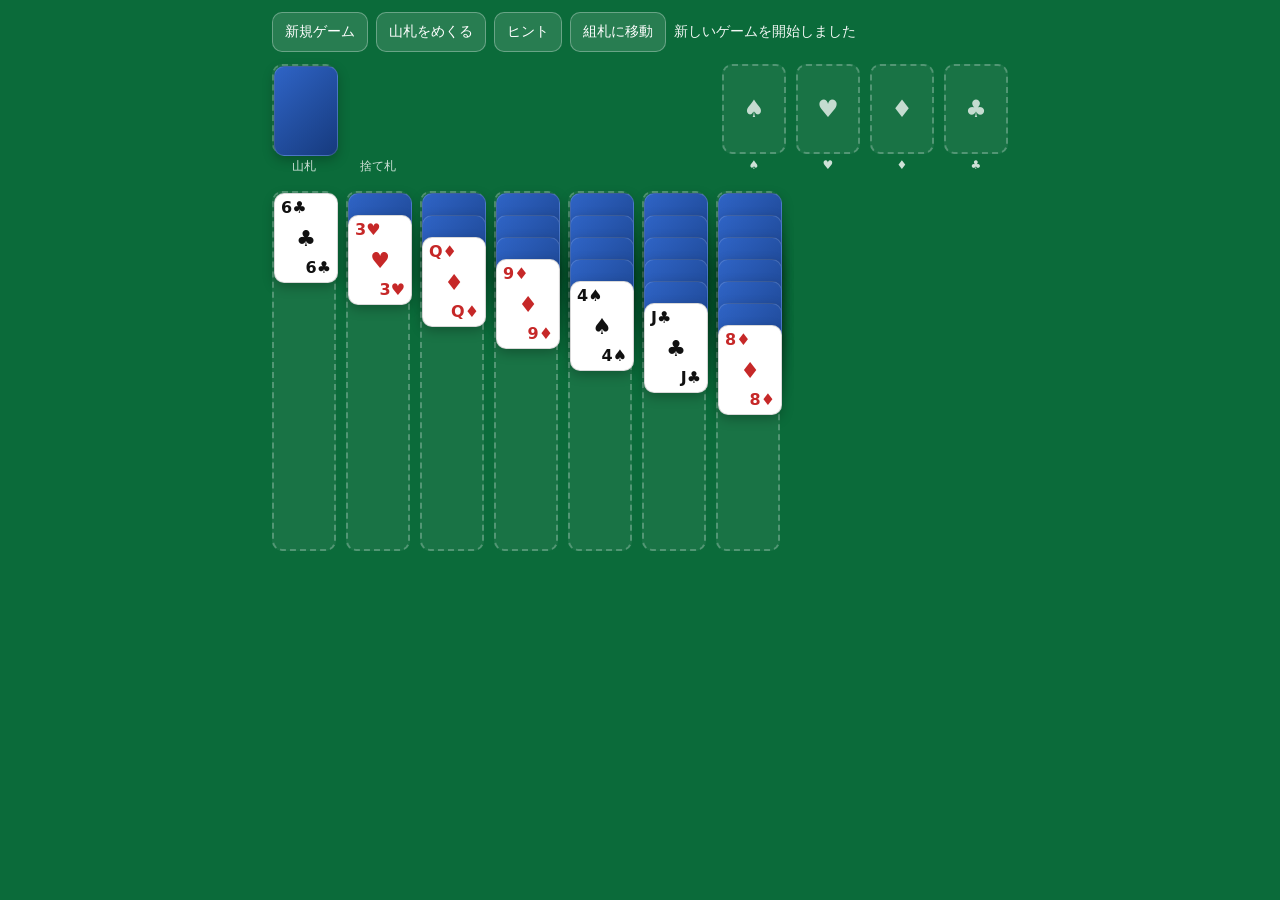
==== Minimalsolitaire_rev2.html @ af6b7f28 "Add files via upload" ====
<!--
Minimal Solitaire
Version: rev2
Updated: 2026-04-17
Source: (URL)

MIT License - Copyright (c) 2026 はいでい / fragment
-->
<!doctype html>
<html lang="ja">
<head>
  <meta charset="UTF-8" />
  <meta name="viewport" content="width=device-width, initial-scale=1, viewport-fit=cover" />
  <title>Minimal Solitaire</title>
  <link rel="manifest" href="manifest.json">
  <meta name="theme-color" content="#0b6b3a">
  <style>
    :root {
      --bg: #0b6b3a;
      --panel: rgba(255,255,255,0.12);
      --line: rgba(255,255,255,0.25);
      --text: #ffffff;
      --card-bg: #ffffff;
      --card-back: #1f4ea3;
      --black: #111111;
      --red: #c62828;
      --shadow: 0 4px 12px rgba(0,0,0,0.25);
      --card-w: 64px;
      --card-h: 90px;
      --gap: 10px;
      --radius: 10px;
    }

    * { box-sizing: border-box; }

    body {
      margin: 0;
      font-family: system-ui, -apple-system, BlinkMacSystemFont, "Segoe UI", sans-serif;
      background: var(--bg);
      color: var(--text);
      min-height: 100vh;
      user-select: none;
      -webkit-user-select: none;
      touch-action: manipulation;
    }

    .app {
      max-width: 760px;
      margin: 0 auto;
      padding: 12px;
    }

    .toolbar {
      display: flex;
      gap: 8px;
      flex-wrap: wrap;
      align-items: center;
      margin-bottom: 12px;
    }

    button {
      border: 1px solid rgba(255,255,255,0.3);
      background: rgba(255,255,255,0.12);
      color: white;
      border-radius: 10px;
      padding: 10px 12px;
      font-size: 14px;
      cursor: pointer;
    }

    button:active { transform: translateY(1px); }

    .status {
      font-size: 14px;
      opacity: 0.95;
    }

    .top-row {
      display: grid;
      grid-template-columns: repeat(2, var(--card-w)) 1fr repeat(4, var(--card-w));
      gap: var(--gap);
      align-items: start;
      margin-bottom: 16px;
    }

    .pile, .foundation, .tableau {
      width: var(--card-w);
      min-height: var(--card-h);
      border: 2px dashed var(--line);
      border-radius: var(--radius);
      position: relative;
      background: rgba(255,255,255,0.06);
    }

    .waste {
      border-style: solid;
      border-color: transparent;
      background: transparent;
    }

    .spacer { min-width: 1px; }

    .tableau-row {
      display: grid;
      grid-template-columns: repeat(7, var(--card-w));
      gap: var(--gap);
      align-items: start;
    }

    .tableau {
      min-height: 360px;
    }

    .card {
      width: var(--card-w);
      height: var(--card-h);
      border-radius: var(--radius);
      background: var(--card-bg);
      color: var(--black);
      box-shadow: var(--shadow);
      border: 1px solid rgba(0,0,0,0.15);
      position: absolute;
      left: 0;
      display: flex;
      flex-direction: column;
      justify-content: space-between;
      padding: 6px;
      font-weight: 700;
      cursor: pointer;
    }

    .card.red { color: var(--red); }

    .card.back {
      background: linear-gradient(135deg, #2f64c6, #163a7d);
      color: transparent;
      border-color: rgba(255,255,255,0.15);
    }

    .card.selected {
      outline: 3px solid #ffd54f;
      transform: translateY(-2px);
    }

    .corner {
      line-height: 1;
      font-size: 16px;
    }

    .center {
      text-align: center;
      font-size: 22px;
      margin-top: auto;
      margin-bottom: auto;
    }

    .placeholder {
      position: absolute;
      inset: 0;
      display: grid;
      place-items: center;
      color: rgba(255,255,255,0.75);
      font-size: 24px;
      font-weight: 700;
    }

    .pile-label {
      text-align: center;
      font-size: 12px;
      margin-top: 4px;
      opacity: 0.8;
    }

    @media (max-width: 560px) {
      :root {
        --card-w: 44px;
        --card-h: 66px;
        --gap: 6px;
      }

      .corner { font-size: 12px; }
      .center { font-size: 16px; }
      button { font-size: 13px; padding: 8px 10px; }
      .status { font-size: 13px; }
      .tableau { min-height: 300px; }
    }
  </style>
</head>
<body>
  <div class="app">
    <div class="toolbar">
      <button id="newGameBtn">新規ゲーム</button>
      <button id="drawBtn">山札をめくる</button>
      <button id="hintBtn">ヒント</button>
      <button id="autoBtn">組札に移動</button>
      <div class="status" id="status">カードをタップして選択 → 移動先をタップ</div>
    </div>

    <div class="top-row">
      <div>
        <div class="pile" id="stock"></div>
        <div class="pile-label">山札</div>
      </div>
      <div>
        <div class="pile waste" id="waste"></div>
        <div class="pile-label">捨て札</div>
      </div>
      <div class="spacer"></div>
      <div>
        <div class="foundation" data-foundation="0"></div>
        <div class="pile-label">♠</div>
      </div>
      <div>
        <div class="foundation" data-foundation="1"></div>
        <div class="pile-label">♥</div>
      </div>
      <div>
        <div class="foundation" data-foundation="2"></div>
        <div class="pile-label">♦</div>
      </div>
      <div>
        <div class="foundation" data-foundation="3"></div>
        <div class="pile-label">♣</div>
      </div>
    </div>

    <div class="tableau-row" id="tableauRow"></div>
  </div>

  <script>
    const suits = ["♠", "♥", "♦", "♣"];
    const ranks = ["A", "2", "3", "4", "5", "6", "7", "8", "9", "10", "J", "Q", "K"];
    const foundationSuitOrder = ["♠", "♥", "♦", "♣"];

    let state = null;
    let selected = null;

    function createCardId(suit, rank) {
      if (globalThis.crypto && typeof globalThis.crypto.randomUUID === "function") {
        return `${suit}-${rank}-${globalThis.crypto.randomUUID()}`;
      }
      return `${suit}-${rank}-${Date.now()}-${Math.random()}`;
    }

    function createDeck() {
      const deck = [];
      for (const suit of suits) {
        for (let rank = 1; rank <= 13; rank++) {
          deck.push({
            id: createCardId(suit, rank),
            suit,
            rank,
            faceUp: false,
          });
        }
      }
      return deck;
    }

    function shuffle(array) {
      const arr = [...array];
      for (let i = arr.length - 1; i > 0; i--) {
        const j = Math.floor(Math.random() * (i + 1));
        [arr[i], arr[j]] = [arr[j], arr[i]];
      }
      return arr;
    }

    function cardColor(card) {
      return card.suit === "♥" || card.suit === "♦" ? "red" : "black";
    }

    function rankLabel(rank) {
      return ranks[rank - 1];
    }

    function setStatus(text) {
      document.getElementById("status").textContent = text;
    }

    function newGame() {
      const deck = shuffle(createDeck());
      const tableau = Array.from({ length: 7 }, () => []);

      for (let col = 0; col < 7; col++) {
        for (let i = 0; i <= col; i++) {
          const card = deck.pop();
          card.faceUp = i === col;
          tableau[col].push(card);
        }
      }

      state = {
        stock: deck,
        waste: [],
        foundations: [[], [], [], []],
        tableau,
      };

      selected = null;
      setStatus("新しいゲームを開始しました");
      render();
      runSelfChecks();
    }

    function topFaceUpCardIndex(column) {
      for (let i = 0; i < column.length; i++) {
        if (column[i].faceUp) return i;
      }
      return column.length;
    }

    function canPlaceOnTableau(card, targetColumn) {
      if (targetColumn.length === 0) return card.rank === 13;
      const top = targetColumn[targetColumn.length - 1];
      if (!top.faceUp) return false;
      return cardColor(card) !== cardColor(top) && card.rank === top.rank - 1;
    }

    function canPlaceOnFoundation(card, foundationIndex) {
      const pile = state.foundations[foundationIndex];
      const expectedSuit = foundationSuitOrder[foundationIndex];
      if (card.suit !== expectedSuit) return false;
      if (pile.length === 0) return card.rank === 1;
      const top = pile[pile.length - 1];
      return card.rank === top.rank + 1;
    }

    function revealLastIfNeeded(columnIndex) {
      const column = state.tableau[columnIndex];
      if (column.length > 0) {
        const top = column[column.length - 1];
        if (!top.faceUp) top.faceUp = true;
      }
    }

    function recycleWasteToStock() {
      if (state.waste.length === 0) return false;
      const recycled = state.waste.slice().reverse();
      recycled.forEach((card) => {
        card.faceUp = false;
      });
      state.stock = recycled;
      state.waste = [];
      return true;
    }

    function drawFromStock() {
      selected = null;

      if (state.stock.length > 0) {
        const card = state.stock.pop();
        card.faceUp = true;
        state.waste.push(card);
        render();
        setStatus("山札を1枚めくりました");
        return;
      }

      if (recycleWasteToStock()) {
        render();
        setStatus("捨て札を山札に戻しました");
        return;
      }

      render();
      setStatus("これ以上めくれるカードがありません");
    }

    function selectWaste() {
      if (state.waste.length === 0) return;
      selected = { source: "waste" };
      setStatus("捨て札の一番上を選択中");
      render();
    }

    function selectTableau(columnIndex, cardIndex) {
      const column = state.tableau[columnIndex];
      const card = column[cardIndex];
      if (!card.faceUp) return;
      selected = { source: "tableau", columnIndex, cardIndex };
      setStatus("列のカードを選択中");
      render();
    }

    function getSelectedCards() {
      if (!selected) return null;

      if (selected.source === "waste") {
        const card = state.waste[state.waste.length - 1];
        return card ? [card] : null;
      }

      if (selected.source === "tableau") {
        return state.tableau[selected.columnIndex].slice(selected.cardIndex);
      }

      if (selected.source === "foundation") {
        const pile = state.foundations[selected.foundationIndex];
        const card = pile[pile.length - 1];
        return card ? [card] : null;
      }

      return null;
    }

    function moveSelectedToFoundation(index) {
      const cards = getSelectedCards();
      if (!cards || cards.length !== 1) {
        setStatus("ホームには1枚ずつしか置けません");
        return;
      }

      const [card] = cards;
      if (!canPlaceOnFoundation(card, index)) {
        setStatus("そのホームには置けません");
        return;
      }

      if (selected.source === "waste") {
        state.waste.pop();
      } else {
        state.tableau[selected.columnIndex].splice(selected.cardIndex, 1);
        revealLastIfNeeded(selected.columnIndex);
      }

      state.foundations[index].push(card);
      selected = null;
      render();
      checkWin();
      setStatus("ホームに移動しました");
    }

    function moveSelectedToTableau(targetIndex) {
      const cards = getSelectedCards();
      if (!cards || cards.length === 0) return;

      const first = cards[0];
      const targetColumn = state.tableau[targetIndex];
      if (!canPlaceOnTableau(first, targetColumn)) {
        setStatus("その列には置けません");
        return;
      }

      if (selected.source === "waste") {
        state.waste.pop();
      } else if (selected.source === "foundation") {
        state.foundations[selected.foundationIndex].pop();
      } else {
        state.tableau[selected.columnIndex].splice(selected.cardIndex);
        revealLastIfNeeded(selected.columnIndex);
      }

      targetColumn.push(...cards);
      selected = null;
      render();
      setStatus("列に移動しました");
    }

    function clickStock() {
      drawFromStock();
    }

    function clickWaste() {
      if (!selected) {
        selectWaste();
        return;
      }
      selected = null;
      render();
      setStatus("選択を解除しました");
    }

    function clickFoundation(index) {
      const pile = state.foundations[index];

      // 選択中でない → 組札のカードを選択
      if (!selected) {
        if (pile.length === 0) return;
        selected = { source: "foundation", foundationIndex: index };
        setStatus("組札のカードを選択中");
        render();
        return;
      }

      // 組札の同じ場所をタップ → 選択解除
      if (selected.source === "foundation" && selected.foundationIndex === index) {
        selected = null;
        render();
        setStatus("選択を解除しました");
        return;
      }

      // 選択中に別の組札をタップ → 組札への移動は不可、選択し直す
      if (pile.length === 0) {
        selected = null;
        render();
        setStatus("選択を解除しました");
        return;
      }

      moveSelectedToFoundation(index);
    }

    function clickTableau(columnIndex) {
      const column = state.tableau[columnIndex];
      if (!selected) {
        if (column.length === 0) return;
        const topFace = topFaceUpCardIndex(column);
        if (topFace >= column.length) return;
        selectTableau(columnIndex, topFace);
        return;
      }
      moveSelectedToTableau(columnIndex);
    }

    function label(card) {
      return `${rankLabel(card.rank)}${card.suit}`;
    }

    function findHint() {
      if (state.waste.length > 0) {
        const wasteCard = state.waste[state.waste.length - 1];
        for (let i = 0; i < 4; i++) {
          if (canPlaceOnFoundation(wasteCard, i)) {
            return `捨て札の ${label(wasteCard)} をホームへ移動できます`;
          }
        }
        for (let i = 0; i < 7; i++) {
          if (canPlaceOnTableau(wasteCard, state.tableau[i])) {
            return `捨て札の ${label(wasteCard)} を列 ${i + 1} に移動できます`;
          }
        }
      }

      for (let from = 0; from < 7; from++) {
        const column = state.tableau[from];
        for (let idx = 0; idx < column.length; idx++) {
          const card = column[idx];
          if (!card.faceUp) continue;

          const moving = column.slice(idx);
          if (moving.length === 1) {
            for (let f = 0; f < 4; f++) {
              if (canPlaceOnFoundation(card, f)) {
                return `列 ${from + 1} の ${label(card)} をホームへ移動できます`;
              }
            }
          }

          for (let to = 0; to < 7; to++) {
            if (to === from) continue;
            if (canPlaceOnTableau(card, state.tableau[to])) {
              return `列 ${from + 1} の ${label(card)} を列 ${to + 1} に移動できます`;
            }
          }
        }
      }

      if (state.stock.length > 0) {
        return "動ける手が見つかりません。山札をめくってください";
      }

      if (state.waste.length > 0) {
        return "動ける手が見つかりません。もう一度山札をめくってください";
      }

      return "ごめん！配りに失敗した可能性があります。新しいゲームを試してください";
    }

    function autoMoveAces() {
      let totalMoved = 0;
      let moved = true;

      while (moved) {
        moved = false;

        if (state.waste.length > 0) {
          const c = state.waste[state.waste.length - 1];
          const idx = foundationSuitOrder.indexOf(c.suit);
          if (idx >= 0 && canPlaceOnFoundation(c, idx)) {
            state.waste.pop();
            state.foundations[idx].push(c);
            moved = true;
            totalMoved++;
          }
        }

        for (let col = 0; col < 7; col++) {
          const column = state.tableau[col];
          if (column.length === 0) continue;
          const top = column[column.length - 1];
          const idx = foundationSuitOrder.indexOf(top.suit);
          if (top.faceUp && canPlaceOnFoundation(top, idx)) {
            column.pop();
            state.foundations[idx].push(top);
            revealLastIfNeeded(col);
            moved = true;
            totalMoved++;
          }
        }
      }

      selected = null;
      render();
      setStatus(totalMoved > 0 ? `${totalMoved}枚を組札に移動しました` : "移動できるカードはありません");
      checkWin();
    }

    function checkWin() {
      const total = state.foundations.reduce((sum, pile) => sum + pile.length, 0);
      if (total === 52) {
        setStatus("クリアです！");
      }
    }

    function makeCardEl(card, options = {}) {
      const el = document.createElement("div");
      el.className = `card ${card.faceUp ? cardColor(card) : "back"}`;
      if (options.selected) el.classList.add("selected");
      if (!card.faceUp) return el;

      const tl = document.createElement("div");
      tl.className = "corner";
      tl.textContent = `${rankLabel(card.rank)}${card.suit}`;

      const c = document.createElement("div");
      c.className = "center";
      c.textContent = card.suit;

      const br = document.createElement("div");
      br.className = "corner";
      br.style.alignSelf = "flex-end";
      br.textContent = `${rankLabel(card.rank)}${card.suit}`;

      el.append(tl, c, br);
      return el;
    }

    function renderPileBase(container, symbol = "") {
      container.innerHTML = "";
      if (symbol) {
        const ph = document.createElement("div");
        ph.className = "placeholder";
        ph.textContent = symbol;
        container.appendChild(ph);
      }
    }

    function render() {
      const stockEl = document.getElementById("stock");
      const wasteEl = document.getElementById("waste");
      stockEl.innerHTML = "";
      wasteEl.innerHTML = "";

      if (state.stock.length > 0) {
        const back = document.createElement("div");
        back.className = "card back";
        stockEl.appendChild(back);
      }
      stockEl.onclick = clickStock;

      if (state.waste.length > 0) {
        const top = state.waste[state.waste.length - 1];
        const isSelected = selected?.source === "waste";
        const el = makeCardEl(top, { selected: isSelected });
        el.onclick = (e) => {
          e.stopPropagation();
          clickWaste();
        };
        wasteEl.appendChild(el);
      }
      wasteEl.onclick = clickWaste;

      document.querySelectorAll(".foundation").forEach((el, i) => {
        renderPileBase(el, foundationSuitOrder[i]);
        const pile = state.foundations[i];
        if (pile.length > 0) {
          el.innerHTML = "";
          const isSelected = selected?.source === "foundation" && selected.foundationIndex === i;
          el.appendChild(makeCardEl(pile[pile.length - 1], { selected: isSelected }));
        }
        el.onclick = () => clickFoundation(i);
      });

      const tableauRow = document.getElementById("tableauRow");
      tableauRow.innerHTML = "";

      for (let col = 0; col < 7; col++) {
        const el = document.createElement("div");
        el.className = "tableau";
        const column = state.tableau[col];

        if (column.length === 0) {
          const ph = document.createElement("div");
          ph.className = "placeholder";
          ph.textContent = "K";
          el.appendChild(ph);
        }

        column.forEach((card, idx) => {
          const isSelected = selected?.source === "tableau"
            && selected.columnIndex === col
            && selected.cardIndex === idx;

          const cardEl = makeCardEl(card, { selected: isSelected });
          cardEl.style.top = `${idx * 22}px`;
          cardEl.onclick = (e) => {
            e.stopPropagation();
            if (!selected) {
              selectTableau(col, idx);
            } else if (
              selected.source === "tableau"
              && selected.columnIndex === col
              && selected.cardIndex === idx
            ) {
              selected = null;
              render();
              setStatus("選択を解除しました");
            } else {
              clickTableau(col);
            }
          };
          el.appendChild(cardEl);
        });

        el.onclick = () => clickTableau(col);
        tableauRow.appendChild(el);
      }
    }

    function assert(condition, message) {
      if (!condition) {
        throw new Error(`Self-check failed: ${message}`);
      }
    }

    function runSelfChecks() {
      try {
        const totalCards = state.stock.length
          + state.waste.length
          + state.foundations.reduce((sum, pile) => sum + pile.length, 0)
          + state.tableau.reduce((sum, pile) => sum + pile.length, 0);
        assert(totalCards === 52, `total cards should be 52, got ${totalCards}`);

        const faceUpCounts = state.tableau.map((column) => column.filter((card) => card.faceUp).length);
        assert(faceUpCounts.every((count) => count >= 1), "each tableau column should start with at least one face-up card");

        const king = { suit: "♠", rank: 13, faceUp: true };
        const queenRed = { suit: "♥", rank: 12, faceUp: true };
        const queenBlack = { suit: "♣", rank: 12, faceUp: true };
        assert(canPlaceOnTableau(king, []), "king should be placeable on empty tableau");
        assert(canPlaceOnTableau(queenRed, [{ suit: "♣", rank: 13, faceUp: true }]), "red queen should go on black king");
        assert(!canPlaceOnTableau(queenBlack, [{ suit: "♠", rank: 13, faceUp: true }]), "black queen should not go on black king");
      } catch (error) {
        console.error(error);
        setStatus("自己チェックで問題が見つかりました。コンソールを確認してください");
      }
    }

    document.getElementById("newGameBtn").addEventListener("click", newGame);
    document.getElementById("drawBtn").addEventListener("click", drawFromStock);
    document.getElementById("hintBtn").addEventListener("click", () => setStatus(findHint()));
    document.getElementById("autoBtn").addEventListener("click", autoMoveAces);

    newGame();

    if ("serviceWorker" in navigator) {
      navigator.serviceWorker.register("sw.js").catch((error) => {
        console.warn("service worker registration failed", error);
      });
    }
  </script>
</body>
</html>
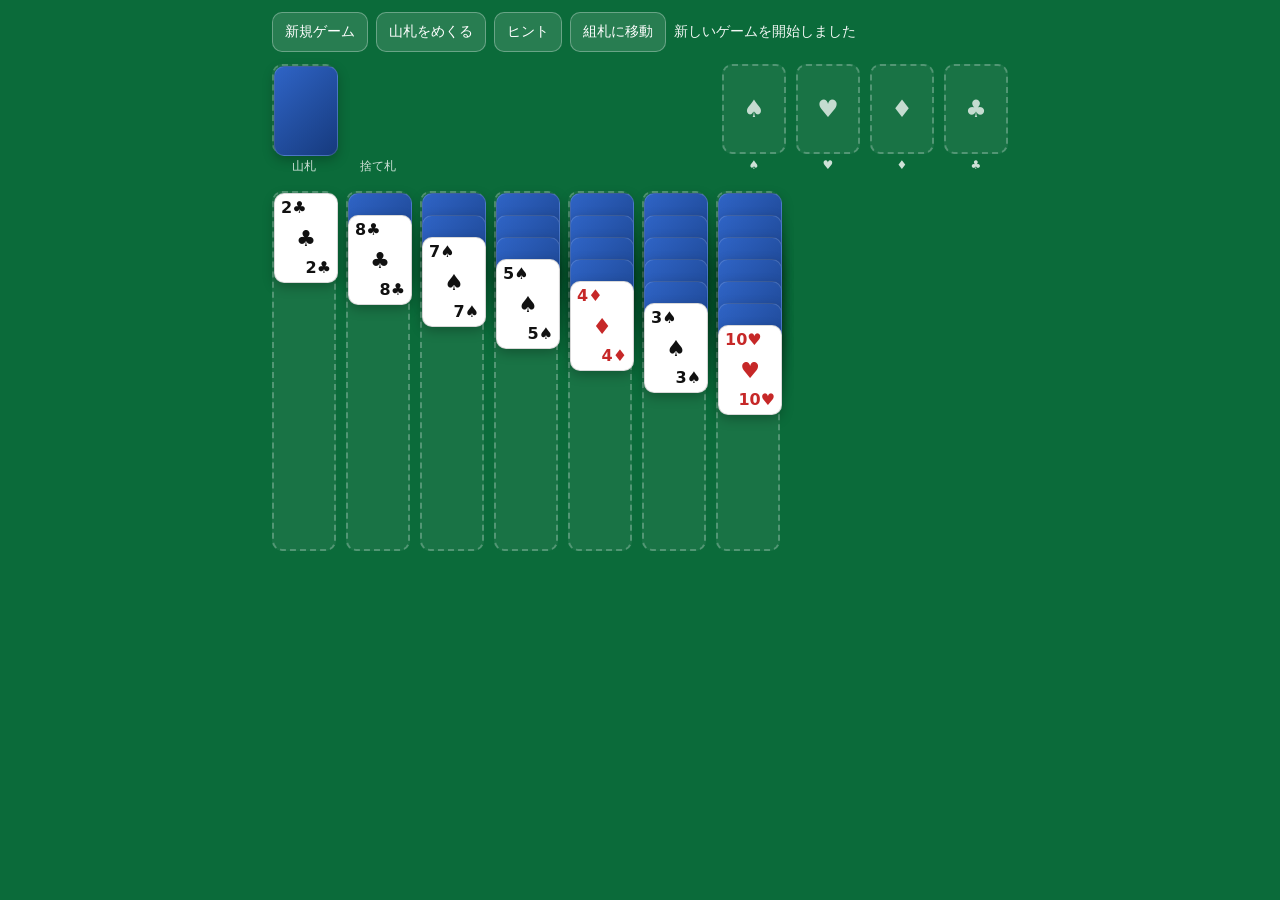
==== commit bbfe474d: "Update source URL in HTML comment" ====
--- a/Minimalsolitaire_rev2.html
+++ b/Minimalsolitaire_rev2.html
@@ -2,7 +2,7 @@
 Minimal Solitaire
 Version: rev2
 Updated: 2026-04-17
-Source: (URL)
+Source: https://zenn.dev/hydrangea01/articles/d86c407b9ba32a
 
 MIT License - Copyright (c) 2026 はいでい / fragment
 -->
